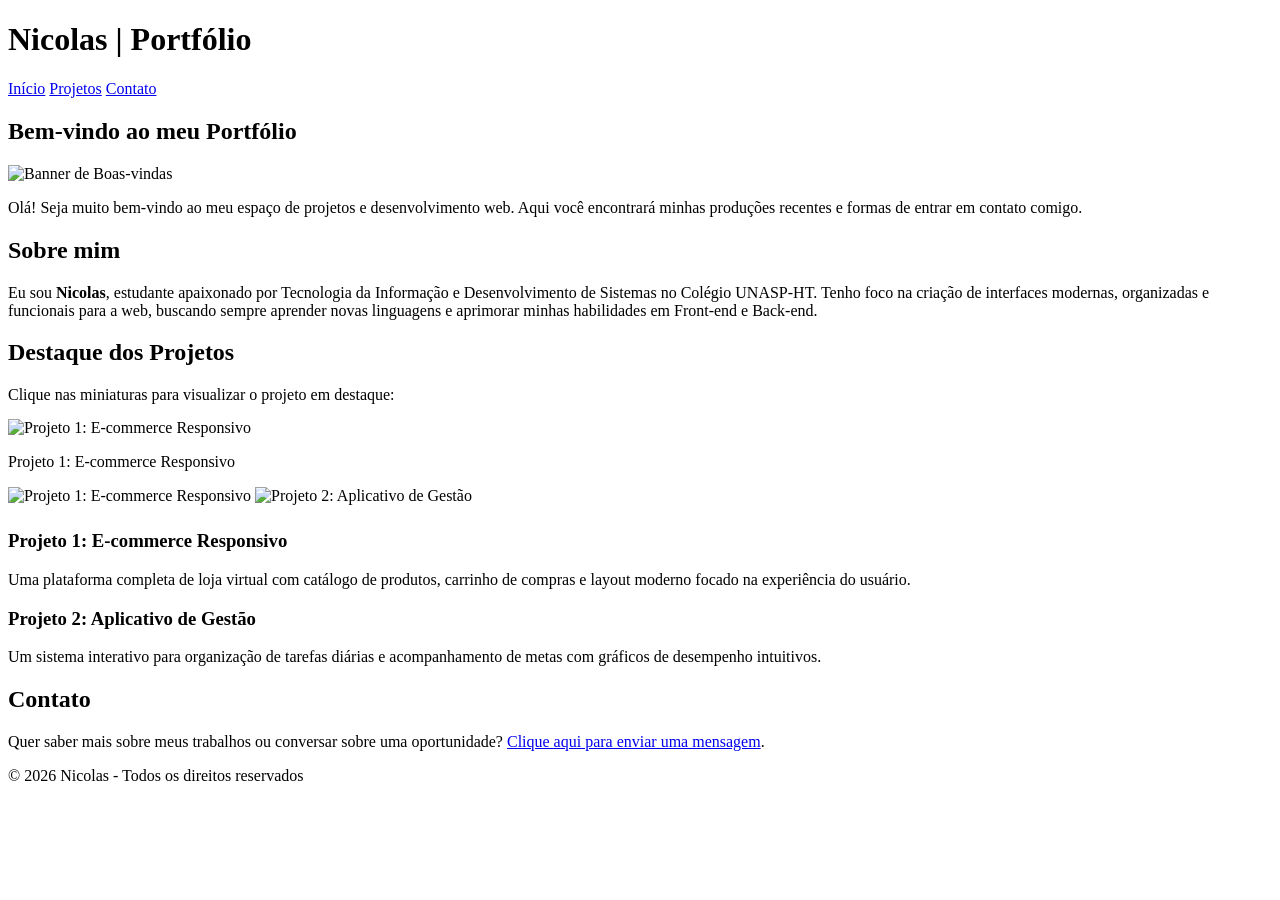
==== index.html @ f5f498dc "Add files via upload" ====
<!DOCTYPE html>
<html lang="pt-br">
<head>
  <meta charset="UTF-8">
  <meta name="viewport" content="width=device-width, initial-scale=1.0">
  <title>Home - Portfólio de Nicolas</title>
  <link rel="stylesheet" href="css/style.css">
  <script src="js/script.js" defer></script>
</head>
<body>

  <!-- Cabeçalho e Menu de Navegação -->
  <header>
    <h1>Nicolas | Portfólio</h1>
    <nav>
      <a href="index.html">Início</a>
      <a href="pages/projetos.html">Projetos</a>
      <a href="pages/contato.html">Contato</a>
    </nav>
  </header>

  <main>
    <!-- Banner -->
    <section>
      <h2>Bem-vindo ao meu Portfólio</h2>
      <img src="img/banner.jpg" alt="Banner de Boas-vindas" class="banner-img">
      <p>Olá! Seja muito bem-vindo ao meu espaço de projetos e desenvolvimento web. Aqui você encontrará minhas produções recentes e formas de entrar em contato comigo.</p>
    </section>

    <!-- Sobre Mim -->
    <section>
      <h2>Sobre mim</h2>
      <p>Eu sou <strong>Nicolas</strong>, estudante apaixonado por Tecnologia da Informação e Desenvolvimento de Sistemas no Colégio UNASP-HT. Tenho foco na criação de interfaces modernas, organizadas e funcionais para a web, buscando sempre aprender novas linguagens e aprimorar minhas habilidades em Front-end e Back-end.</p>
    </section>

    <!-- Destaque dos Projetos / Galeria Interativa -->
    <section>
      <h2>Destaque dos Projetos</h2>
      <p style="margin-bottom: 15px;">Clique nas miniaturas para visualizar o projeto em destaque:</p>
      
      <div class="galeria-destaque">
        <img id="imagem-destaque" src="img/projeto1.jpg" alt="Projeto 1: E-commerce Responsivo">
        <p id="legenda-destaque" class="legenda-destaque">Projeto 1: E-commerce Responsivo</p>
      </div>

      <div class="galeria-miniaturas">
        <img class="miniatura ativa" src="img/projeto1.jpg" alt="Projeto 1: E-commerce Responsivo">
        <img class="miniatura" src="img/projeto2.jpg" alt="Projeto 2: Aplicativo de Gestão">
      </div>

      <div class="projects-grid" style="margin-top: 25px;">
        <div class="project-card">
          <h3>Projeto 1: E-commerce Responsivo</h3>
          <p>Uma plataforma completa de loja virtual com catálogo de produtos, carrinho de compras e layout moderno focado na experiência do usuário.</p>
        </div>
        <div class="project-card">
          <h3>Projeto 2: Aplicativo de Gestão</h3>
          <p>Um sistema interativo para organização de tarefas diárias e acompanhamento de metas com gráficos de desempenho intuitivos.</p>
        </div>
      </div>
    </section>

    <!-- Seção/Atalho Contato -->
    <section>
      <h2>Contato</h2>
      <p>Quer saber mais sobre meus trabalhos ou conversar sobre uma oportunidade? <a href="pages/contato.html">Clique aqui para enviar uma mensagem</a>.</p>
    </section>
  </main>

  <!-- Rodapé -->
  <footer>
    <p>&copy; 2026 Nicolas - Todos os direitos reservados</p>
  </footer>

</body>
</html>
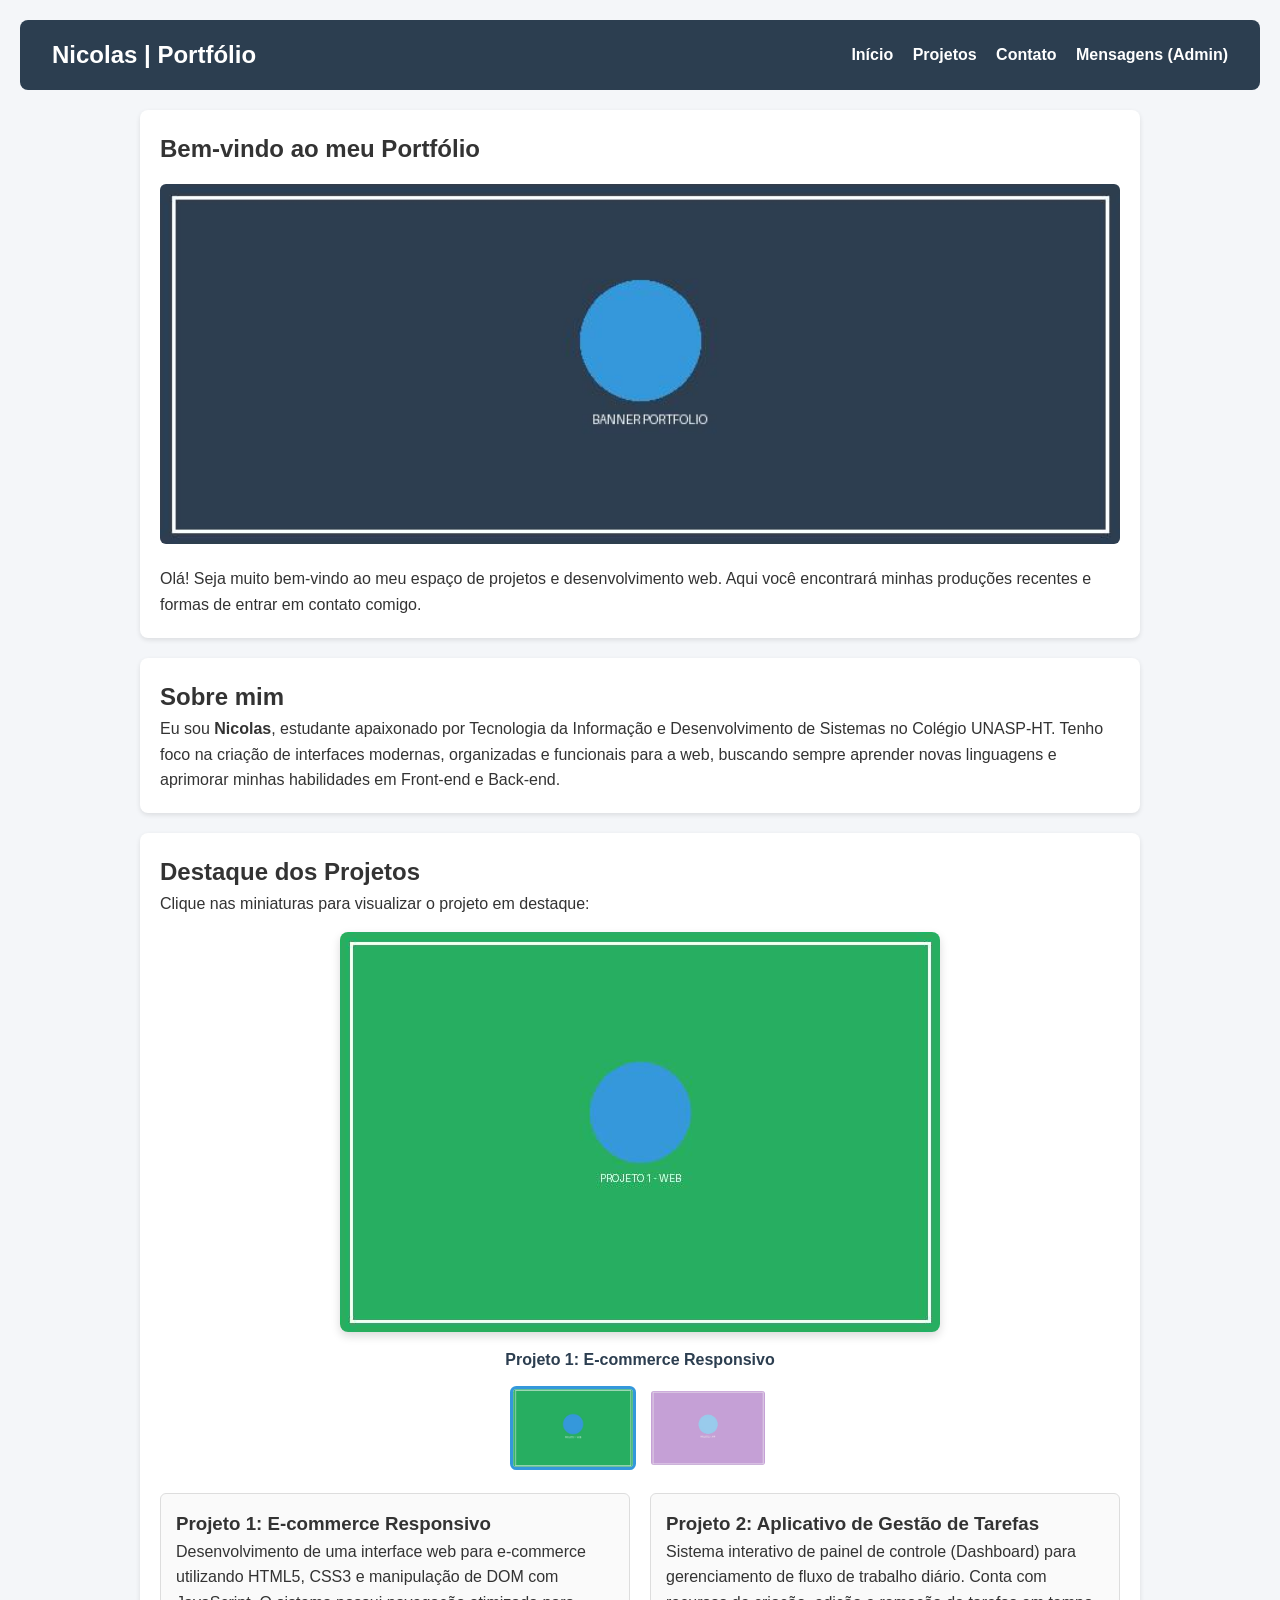
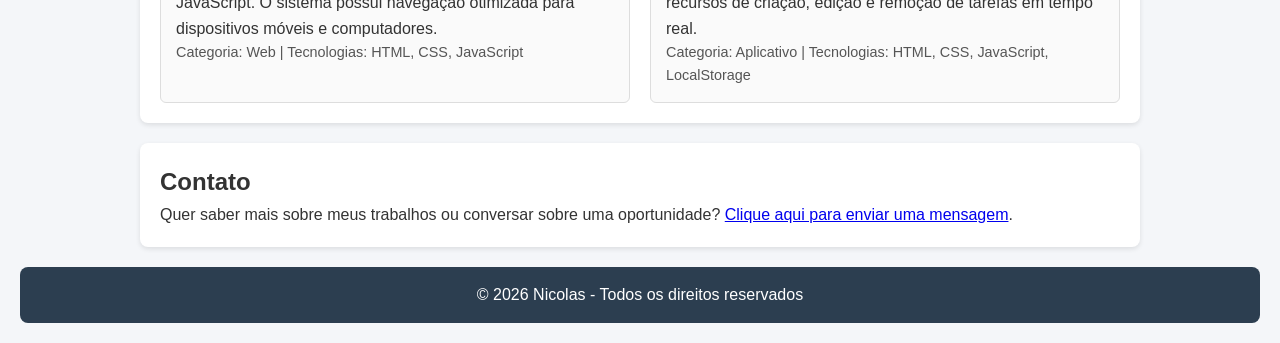
==== commit df9f262c: "Publica portfólio com modelagem de banco e backend Flask Inclui modelo físico (banco/portfolio.sql)," ====
--- a/index.html
+++ b/index.html
@@ -5,6 +5,7 @@
   <meta name="viewport" content="width=device-width, initial-scale=1.0">
   <title>Home - Portfólio de Nicolas</title>
   <link rel="stylesheet" href="css/style.css">
+  <script src="js/dados.js"></script>
   <script src="js/script.js" defer></script>
 </head>
 <body>
@@ -16,6 +17,7 @@
       <a href="index.html">Início</a>
       <a href="pages/projetos.html">Projetos</a>
       <a href="pages/contato.html">Contato</a>
+      <a href="pages/admin.html">Mensagens (Admin)</a>
     </nav>
   </header>
 
@@ -48,7 +50,7 @@
         <img class="miniatura" src="img/projeto2.jpg" alt="Projeto 2: Aplicativo de Gestão">
       </div>
 
-      <div class="projects-grid" style="margin-top: 25px;">
+      <div id="projetos-db" class="projects-grid" style="margin-top: 25px;">
         <div class="project-card">
           <h3>Projeto 1: E-commerce Responsivo</h3>
           <p>Uma plataforma completa de loja virtual com catálogo de produtos, carrinho de compras e layout moderno focado na experiência do usuário.</p>
--- a/css/style.css
+++ b/css/style.css
@@ -0,0 +1,178 @@
+/* Estilos Gerais do Portfólio */
+* {
+    box-sizing: border-box;
+    margin: 0;
+    padding: 0;
+    font-family: Arial, sans-serif;
+}
+
+body {
+    background-color: #f4f6f9;
+    color: #333;
+    line-height: 1.6;
+    padding: 20px;
+}
+
+header {
+    background: #2c3e50;
+    color: white;
+    padding: 1rem 2rem;
+    display: flex;
+    justify-content: space-between;
+    align-items: center;
+    border-radius: 8px;
+    margin-bottom: 20px;
+}
+
+header h1 {
+    font-size: 1.5rem;
+}
+
+nav a {
+    color: white;
+    text-decoration: none;
+    margin-left: 15px;
+    font-weight: bold;
+}
+
+nav a:hover {
+    color: #3498db;
+}
+
+main {
+    max-width: 1000px;
+    margin: 0 auto;
+}
+
+section {
+    background: white;
+    padding: 20px;
+    margin-bottom: 20px;
+    border-radius: 8px;
+    box-shadow: 0 2px 5px rgba(0,0,0,0.1);
+}
+
+.banner-img, .project-img {
+    width: 100%;
+    max-width: 100%;
+    height: auto;
+    border-radius: 6px;
+    margin: 15px 0;
+}
+
+.projects-grid {
+    display: grid;
+    grid-template-columns: repeat(auto-fit, minmax(280px, 1fr));
+    gap: 20px;
+}
+
+.project-card {
+    border: 1px solid #ddd;
+    padding: 15px;
+    border-radius: 6px;
+    background: #fafafa;
+}
+
+form div {
+    margin-bottom: 15px;
+}
+
+label {
+    font-weight: bold;
+}
+
+input, textarea, select {
+    width: 100%;
+    padding: 10px;
+    border: 1px solid #ccc;
+    border-radius: 4px;
+    margin-top: 5px;
+}
+
+button {
+    background: #27ae60;
+    color: white;
+    border: none;
+    padding: 10px 20px;
+    border-radius: 4px;
+    cursor: pointer;
+    font-size: 1rem;
+}
+
+button:hover {
+    background: #219150;
+}
+
+footer {
+    text-align: center;
+    padding: 15px;
+    background: #2c3e50;
+    color: white;
+    border-radius: 8px;
+    margin-top: 20px;
+}
+
+/* === Estilos da Galeria Interativa (JavaScript) === */
+.galeria-destaque {
+    text-align: center;
+    margin-bottom: 15px;
+}
+
+.galeria-destaque img {
+    max-width: 100%;
+    max-height: 400px;
+    border-radius: 8px;
+    box-shadow: 0 4px 10px rgba(0,0,0,0.15);
+    object-fit: cover;
+    transition: all 0.3s ease;
+}
+
+.legenda-destaque {
+    font-weight: bold;
+    margin-top: 8px;
+    color: #2c3e50;
+}
+
+.galeria-miniaturas {
+    display: flex;
+    justify-content: center;
+    gap: 15px;
+    margin-bottom: 15px;
+}
+
+.miniatura {
+    width: 120px;
+    height: 80px;
+    object-fit: cover;
+    border-radius: 6px;
+    cursor: pointer;
+    opacity: 0.5;
+    border: 3px solid transparent;
+    transition: all 0.3s ease;
+}
+
+.miniatura:hover {
+    opacity: 0.8;
+}
+
+.miniatura.ativa {
+    opacity: 1;
+    border-color: #3498db;
+    transform: scale(1.05);
+}
+
+/* Feedback do Formulário */
+.mensagem-feedback {
+    padding: 12px;
+    border-radius: 6px;
+    margin-bottom: 15px;
+    font-weight: bold;
+}
+
+.mensagem-feedback.sucesso {
+    background-color: #d4edda;
+    color: #155724;
+    border: 1px solid #c3e6cb;
+}
+.mensagem-feedback.erro { background: #fdecea; color: #c0392b; border-color: #e6b0aa; }
+.project-card .tags { font-size: 0.9rem; color: #555; }
